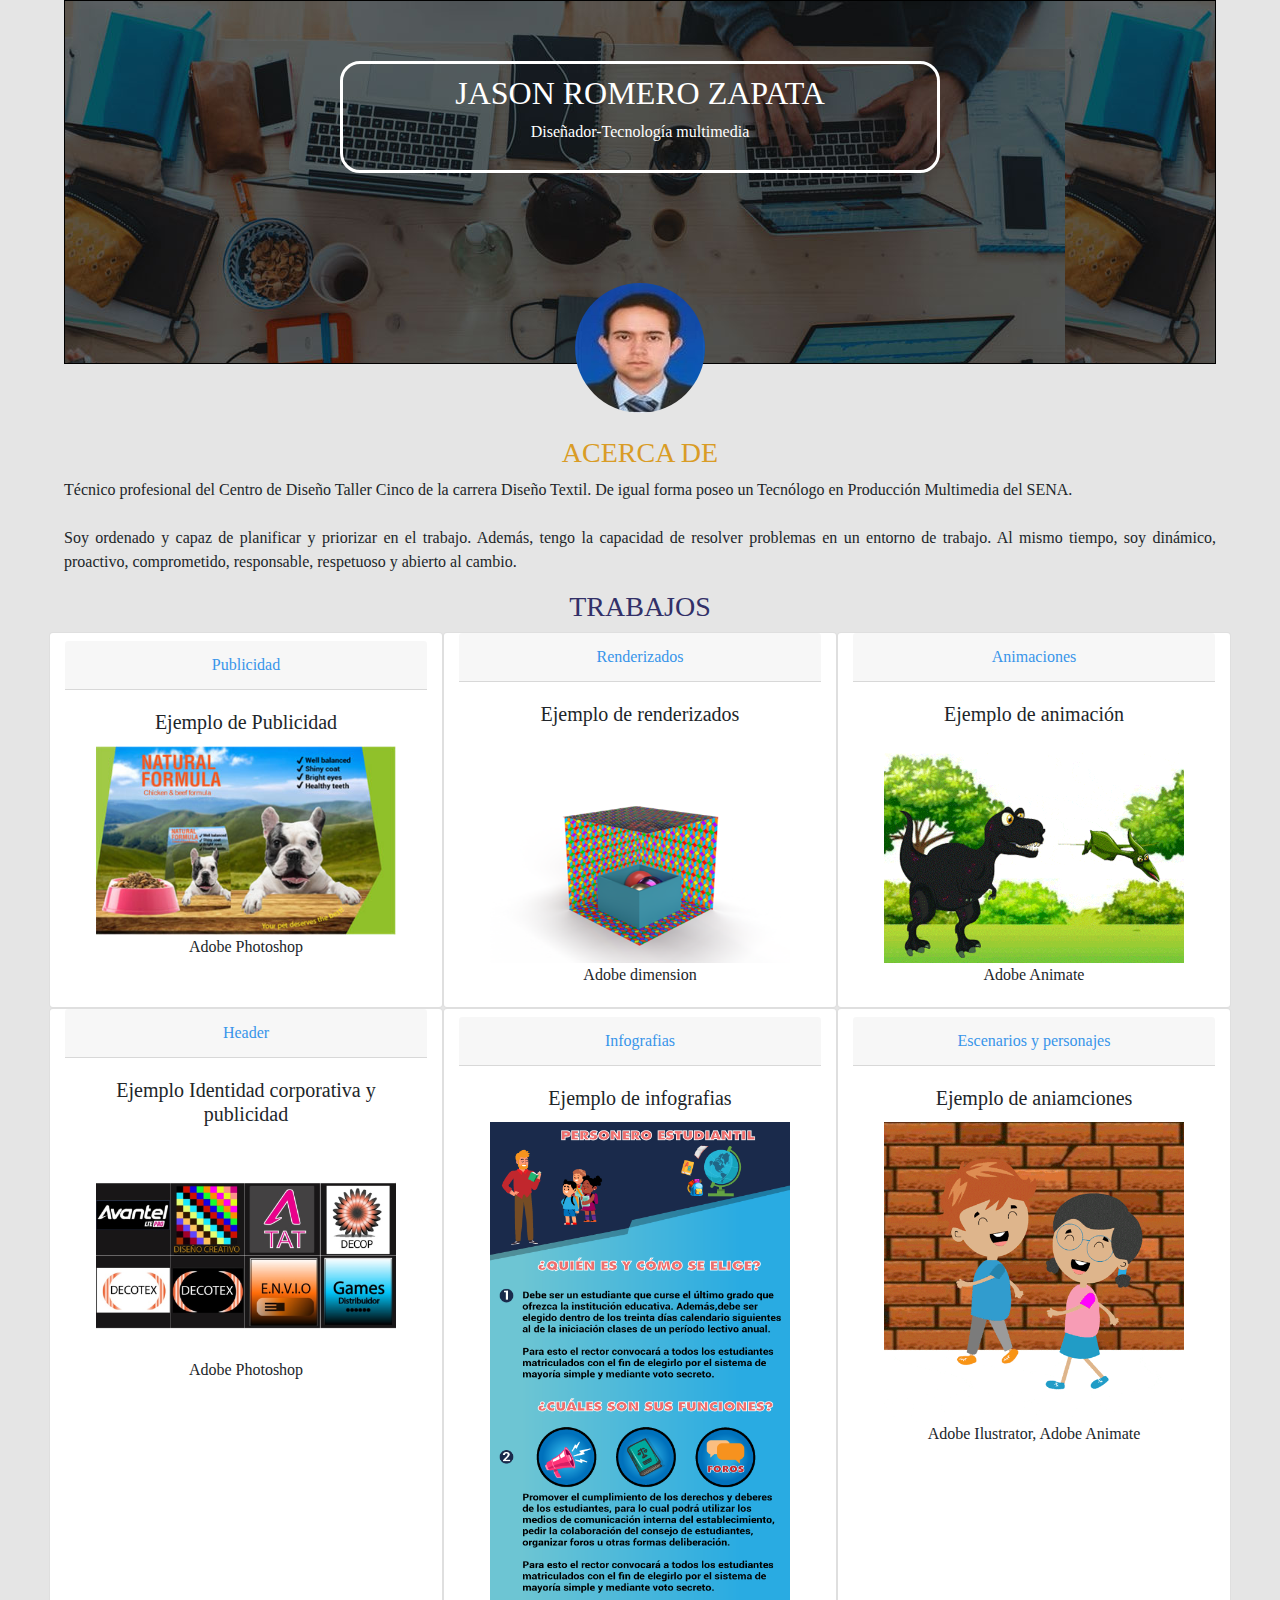
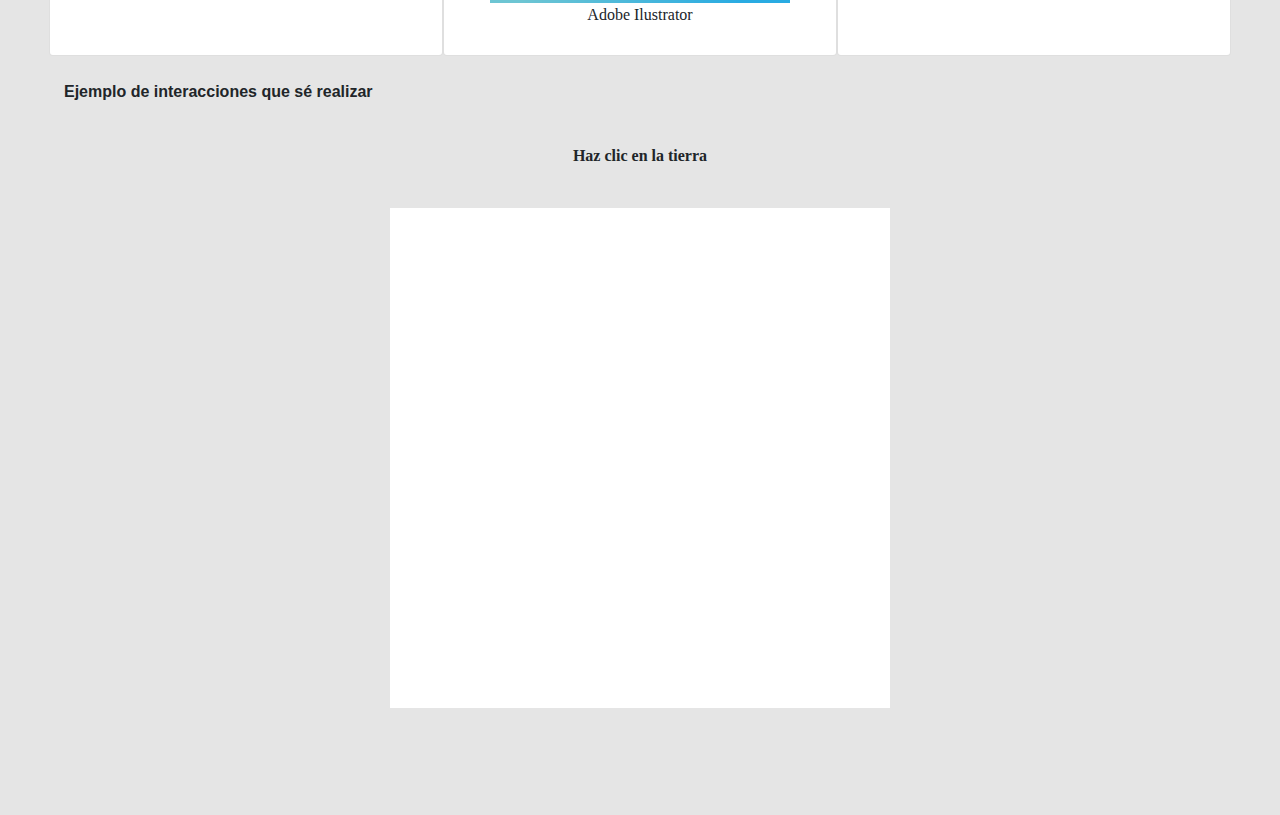
==== Index.html @ 219cb010 "Add files via upload" ====
<!doctype html>
<html>
<head>
<meta charset="utf-8">
<meta http-equiv="X-UA-Compatible" content="IE=edge">
<meta name="viewport" content="width=device-width, initial-scale=1.0">
<title>Documento sin título</title>
<link href="css/bootstrap-4.3.1.css" rel="stylesheet" type="text/css">
<link rel="stylesheet" href="css/stylej.css">
<link  rel="icon"   href="img/favicon.png" type="image/png" />
</head>
<body class="bodyuno">
	<header style="width: 100%;margin: auto; border:1px solid black; background: url(img/fondo.jpg); height: auto">
      	<div style="padding: 10px;margin: 60px auto; border: 3px solid white; width: 100%; max-width: 600px; border-radius: 20px; ">
			<h2 style="text-align: center; color: white">JASON ROMERO ZAPATA</h2>
			<p style="text-align: center; color: white" >Diseñador-Tecnología multimedia</p>
		</div>
		<center>
    		<img src="img/mifoto.png" class="rounded-circle img-fluid" alt="Placeholder image" style=" top:50px; position: relative; top: 50px ">
		</center>
	</header>
	<main><br><br><br>	
		<h3 style="color: #D99C26; text-align: center">ACERCA DE</h3>
		<p class="text-justify">
			Técnico profesional del Centro de Diseño Taller Cinco de la carrera Diseño Textil. De igual forma poseo un Tecnólogo en Producción Multimedia del SENA.<br><br>
			Soy ordenado y capaz de planificar y priorizar en el trabajo. Además, tengo la capacidad de resolver problemas en un entorno de trabajo. Al mismo tiempo, soy dinámico, proactivo, comprometido, responsable, respetuoso y abierto al cambio.
		</p>
	  <h3 style="color:#323068; text-align: center">TRABAJOS</h3>
		<div >
			<div class="row">
				<div class="card text-center col-md-4 py-2"> 
				  <div class="card-header" style="color: #3895EA"> Publicidad </div>
				  <div class="card-body">
					<h5 class="card-title">Ejemplo de Publicidad</h5>
					<img src="img/publicidad.jpg" style="width: 100%; max-width: 300px"  alt=""/>
					<p class="card-text">Adobe Photoshop</p>
					</div>
		  		</div>
				<div class="card text-center col-md-4 "> 
				  <div class="card-header" style="color: #3895EA"> Renderizados </div>
				  <div class="card-body">
					<h5 class="card-title">Ejemplo de renderizados</h5>
					<img src="img/ejemplo1.png" style="width: 100%; max-width: 300px"  alt=""/>
					<p class="card-text">Adobe dimension</p>
					</div>
		  		</div>
				<div class="card text-center col-md-4 "> 
				  <div class="card-header" style="color: #3895EA"> Animaciones </div>
				  <div class="card-body">
					<h5 class="card-title">Ejemplo de animación</h5>
					<img src="img/animacion.gif" style="width: 100%; max-width: 300px"  alt=""/>
					<p class="card-text">Adobe Animate</p>
					</div>
		  		</div>
				<div class="card text-center col-md-4 "> 
				  <div class="card-header" style="color: #3895EA"> Header </div>
				  <div class="card-body">
					<h5 class="card-title">Ejemplo Identidad corporativa y publicidad</h5>
					<img src="img/ejemplo3.png" style="width: 100%; max-width: 300px"  alt=""/>
					<p class="card-text">Adobe Photoshop</p>
					</div>
		  		</div><br><br>
				<div class="card text-center col-md-4 py-2"> 
				  <div class="card-header" style="color: #3895EA"> Infografias </div>
				  <div class="card-body">
					<h5 class="card-title">Ejemplo de infografias</h5>
					<img src="img/ejemplo4.png" style="width: 100%; max-width: 300px"  alt=""/>
					<p class="card-text">Adobe Ilustrator</p>
					</div>
		  		</div>
				<div class="card text-center col-md-4 py-2"> 
				  <div class="card-header" style="color: #3895EA"> Escenarios y personajes </div>
				  <div class="card-body">
					<h5 class="card-title">Ejemplo de aniamciones</h5>
					<img src="img/caminando.gif" style="width: 100%; max-width: 300px"  alt=""/>
					<p class="card-text">Adobe Ilustrator, Adobe Animate</p>
					</div>
		  		</div>
			
				
		  </div>
			
        </div>
				<section><br>
			<p style="font-family: 'Open Sans', sans-serif;font-weight: 700" class="text">Ejemplo de interacciones que sé realizar</p>
			<br>
			<p style="text-align: center;font-weight: 700" class="text">Haz clic en la tierra</p> <br>
			<div align="center">
				<iframe width="100%" height="600px" style="max-width: 500px" src="animate/interaccion.html" scrolling="auto"  frameborder="0">
				</iframe>
			</div>
		</section>
	</main>
	
<script src="js/jquery-3.3.1.min.js"></script>
<script src="js/popper.min.js"></script>
<script src="js/bootstrap-4.3.1.js"></script>
</body>
</html>
---- css/stylej.css ----
.bodyuno{background-color: #E5E5E5; font-family: Open Sans !important; width:90%; margin: auto; box-sizing: border-box}
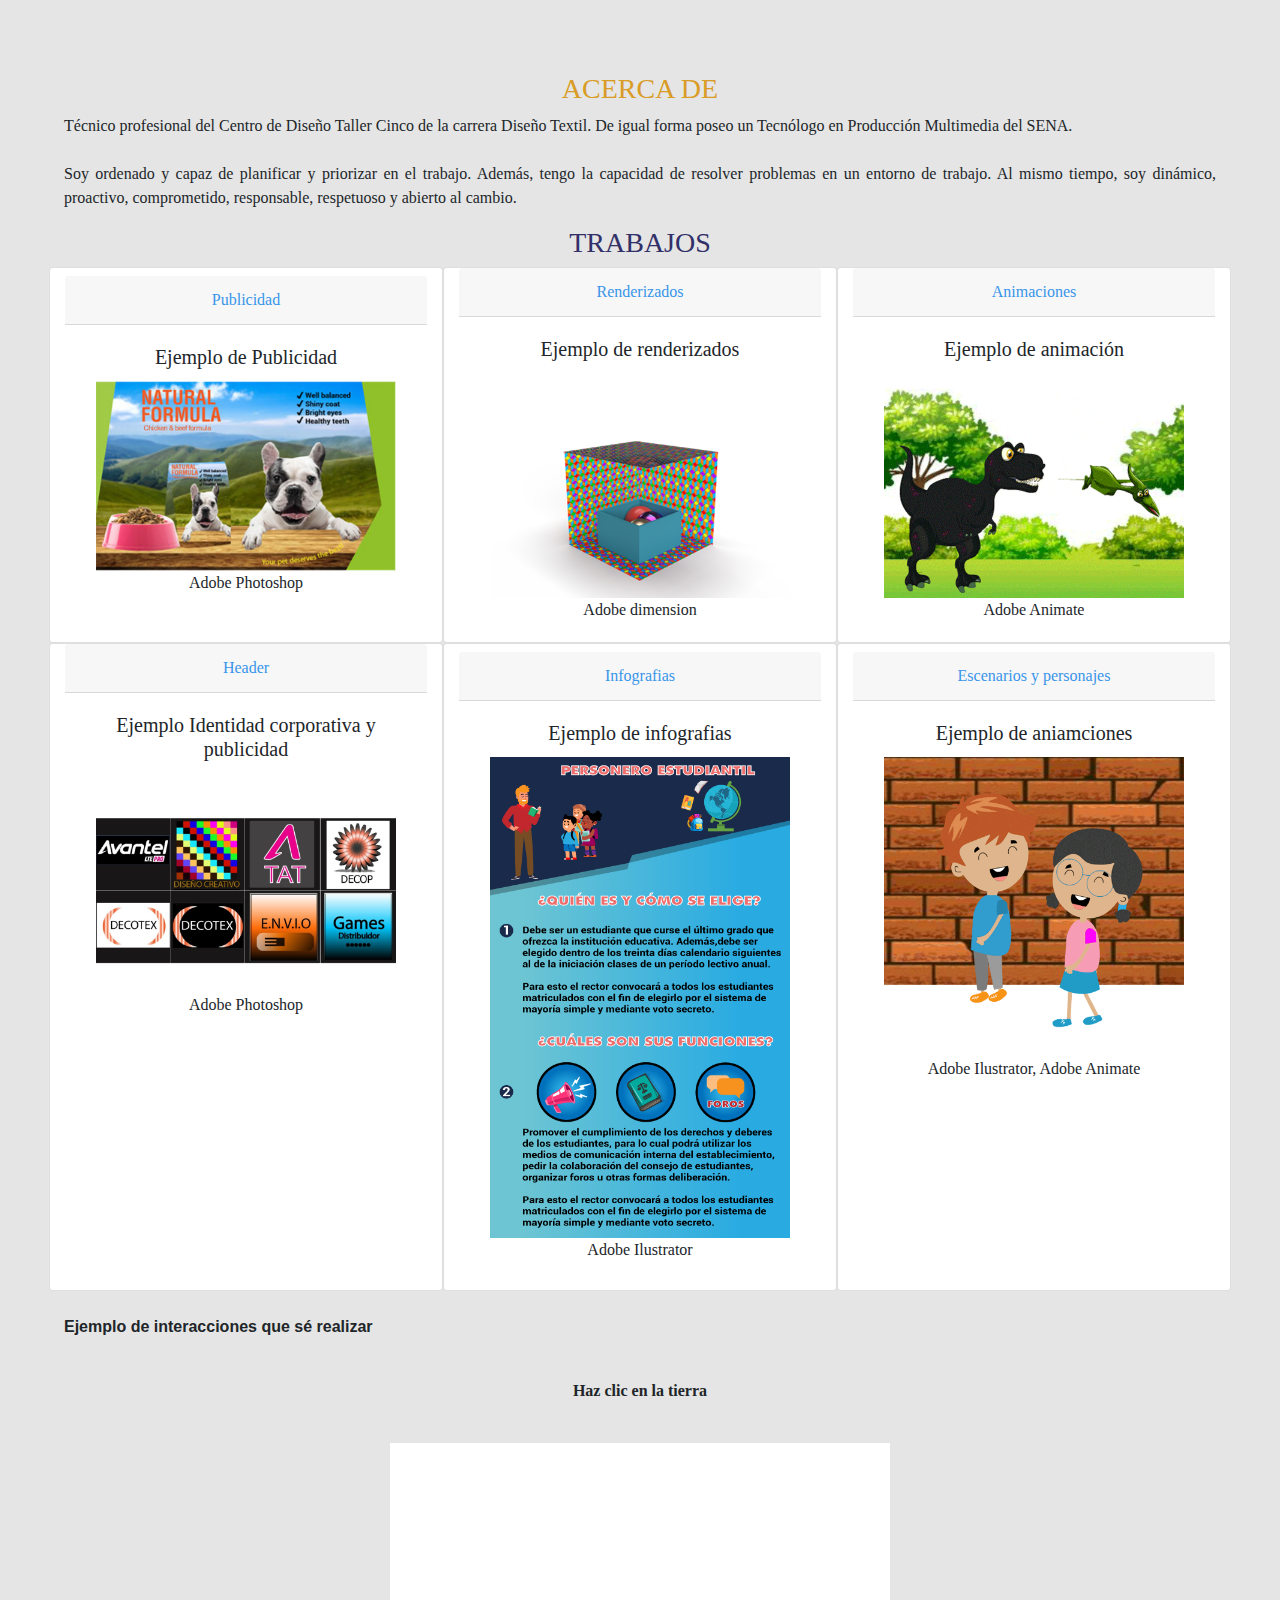
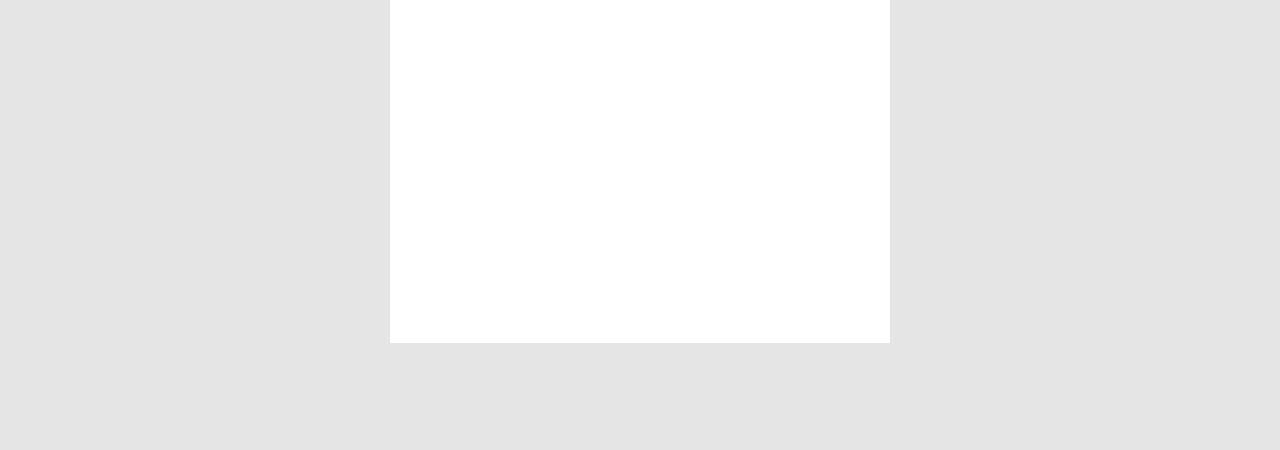
==== commit 81c2da30: "Update Index.html" ====
--- a/Index.html
+++ b/Index.html
@@ -10,15 +10,7 @@
 <link  rel="icon"   href="img/favicon.png" type="image/png" />
 </head>
 <body class="bodyuno">
-	<header style="width: 100%;margin: auto; border:1px solid black; background: url(img/fondo.jpg); height: auto">
-      	<div style="padding: 10px;margin: 60px auto; border: 3px solid white; width: 100%; max-width: 600px; border-radius: 20px; ">
-			<h2 style="text-align: center; color: white">JASON ROMERO ZAPATA</h2>
-			<p style="text-align: center; color: white" >Diseñador-Tecnología multimedia</p>
-		</div>
-		<center>
-    		<img src="img/mifoto.png" class="rounded-circle img-fluid" alt="Placeholder image" style=" top:50px; position: relative; top: 50px ">
-		</center>
-	</header>
+	
 	<main><br><br><br>	
 		<h3 style="color: #D99C26; text-align: center">ACERCA DE</h3>
 		<p class="text-justify">
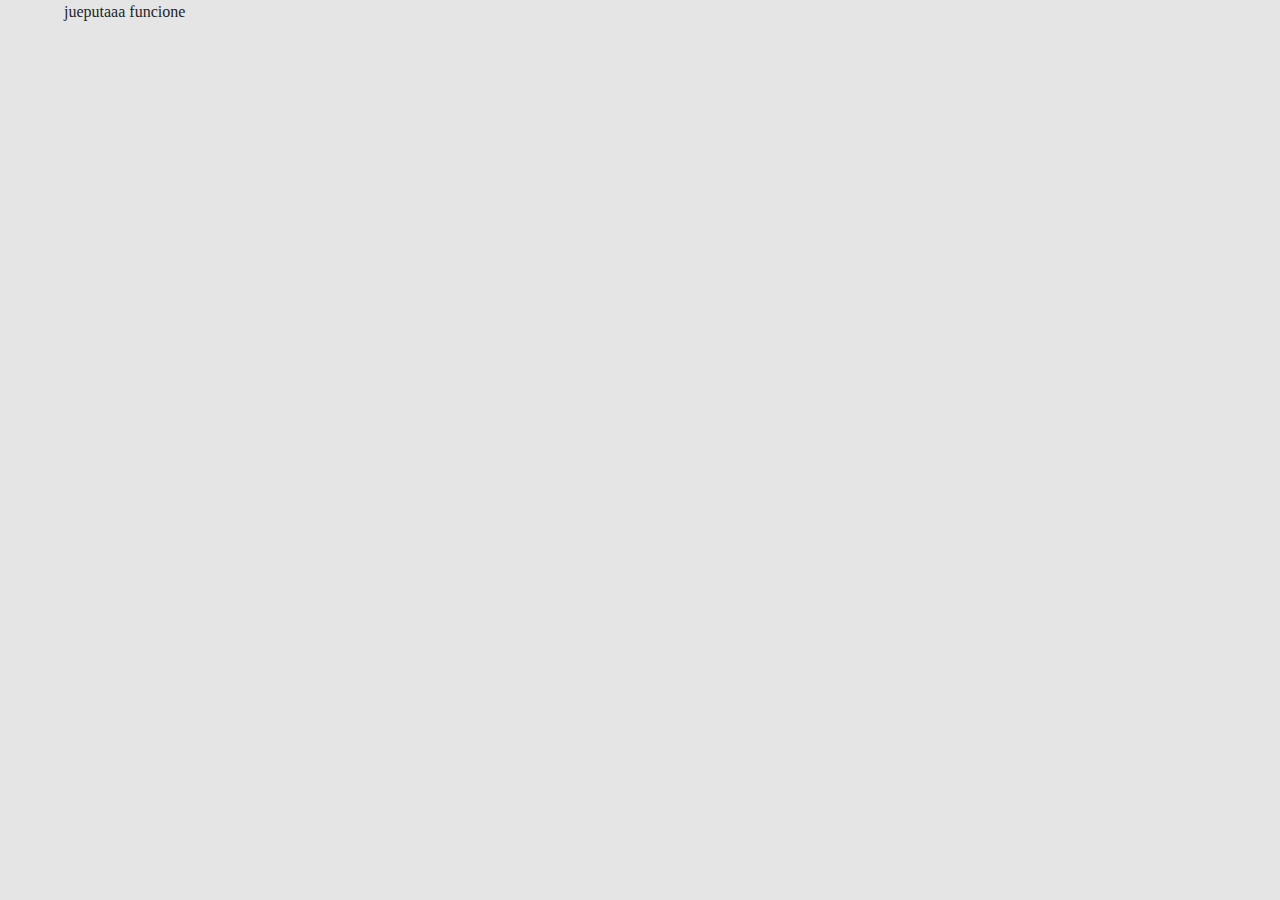
==== commit 75fca031: "Update Index.html" ====
--- a/Index.html
+++ b/Index.html
@@ -11,78 +11,7 @@
 </head>
 <body class="bodyuno">
 	
-	<main><br><br><br>	
-		<h3 style="color: #D99C26; text-align: center">ACERCA DE</h3>
-		<p class="text-justify">
-			Técnico profesional del Centro de Diseño Taller Cinco de la carrera Diseño Textil. De igual forma poseo un Tecnólogo en Producción Multimedia del SENA.<br><br>
-			Soy ordenado y capaz de planificar y priorizar en el trabajo. Además, tengo la capacidad de resolver problemas en un entorno de trabajo. Al mismo tiempo, soy dinámico, proactivo, comprometido, responsable, respetuoso y abierto al cambio.
-		</p>
-	  <h3 style="color:#323068; text-align: center">TRABAJOS</h3>
-		<div >
-			<div class="row">
-				<div class="card text-center col-md-4 py-2"> 
-				  <div class="card-header" style="color: #3895EA"> Publicidad </div>
-				  <div class="card-body">
-					<h5 class="card-title">Ejemplo de Publicidad</h5>
-					<img src="img/publicidad.jpg" style="width: 100%; max-width: 300px"  alt=""/>
-					<p class="card-text">Adobe Photoshop</p>
-					</div>
-		  		</div>
-				<div class="card text-center col-md-4 "> 
-				  <div class="card-header" style="color: #3895EA"> Renderizados </div>
-				  <div class="card-body">
-					<h5 class="card-title">Ejemplo de renderizados</h5>
-					<img src="img/ejemplo1.png" style="width: 100%; max-width: 300px"  alt=""/>
-					<p class="card-text">Adobe dimension</p>
-					</div>
-		  		</div>
-				<div class="card text-center col-md-4 "> 
-				  <div class="card-header" style="color: #3895EA"> Animaciones </div>
-				  <div class="card-body">
-					<h5 class="card-title">Ejemplo de animación</h5>
-					<img src="img/animacion.gif" style="width: 100%; max-width: 300px"  alt=""/>
-					<p class="card-text">Adobe Animate</p>
-					</div>
-		  		</div>
-				<div class="card text-center col-md-4 "> 
-				  <div class="card-header" style="color: #3895EA"> Header </div>
-				  <div class="card-body">
-					<h5 class="card-title">Ejemplo Identidad corporativa y publicidad</h5>
-					<img src="img/ejemplo3.png" style="width: 100%; max-width: 300px"  alt=""/>
-					<p class="card-text">Adobe Photoshop</p>
-					</div>
-		  		</div><br><br>
-				<div class="card text-center col-md-4 py-2"> 
-				  <div class="card-header" style="color: #3895EA"> Infografias </div>
-				  <div class="card-body">
-					<h5 class="card-title">Ejemplo de infografias</h5>
-					<img src="img/ejemplo4.png" style="width: 100%; max-width: 300px"  alt=""/>
-					<p class="card-text">Adobe Ilustrator</p>
-					</div>
-		  		</div>
-				<div class="card text-center col-md-4 py-2"> 
-				  <div class="card-header" style="color: #3895EA"> Escenarios y personajes </div>
-				  <div class="card-body">
-					<h5 class="card-title">Ejemplo de aniamciones</h5>
-					<img src="img/caminando.gif" style="width: 100%; max-width: 300px"  alt=""/>
-					<p class="card-text">Adobe Ilustrator, Adobe Animate</p>
-					</div>
-		  		</div>
-			
-				
-		  </div>
-			
-        </div>
-				<section><br>
-			<p style="font-family: 'Open Sans', sans-serif;font-weight: 700" class="text">Ejemplo de interacciones que sé realizar</p>
-			<br>
-			<p style="text-align: center;font-weight: 700" class="text">Haz clic en la tierra</p> <br>
-			<div align="center">
-				<iframe width="100%" height="600px" style="max-width: 500px" src="animate/interaccion.html" scrolling="auto"  frameborder="0">
-				</iframe>
-			</div>
-		</section>
-	</main>
+	<p>jueputaaa funcione</p>
 	
 <script src="js/jquery-3.3.1.min.js"></script>
 <script src="js/popper.min.js"></script>
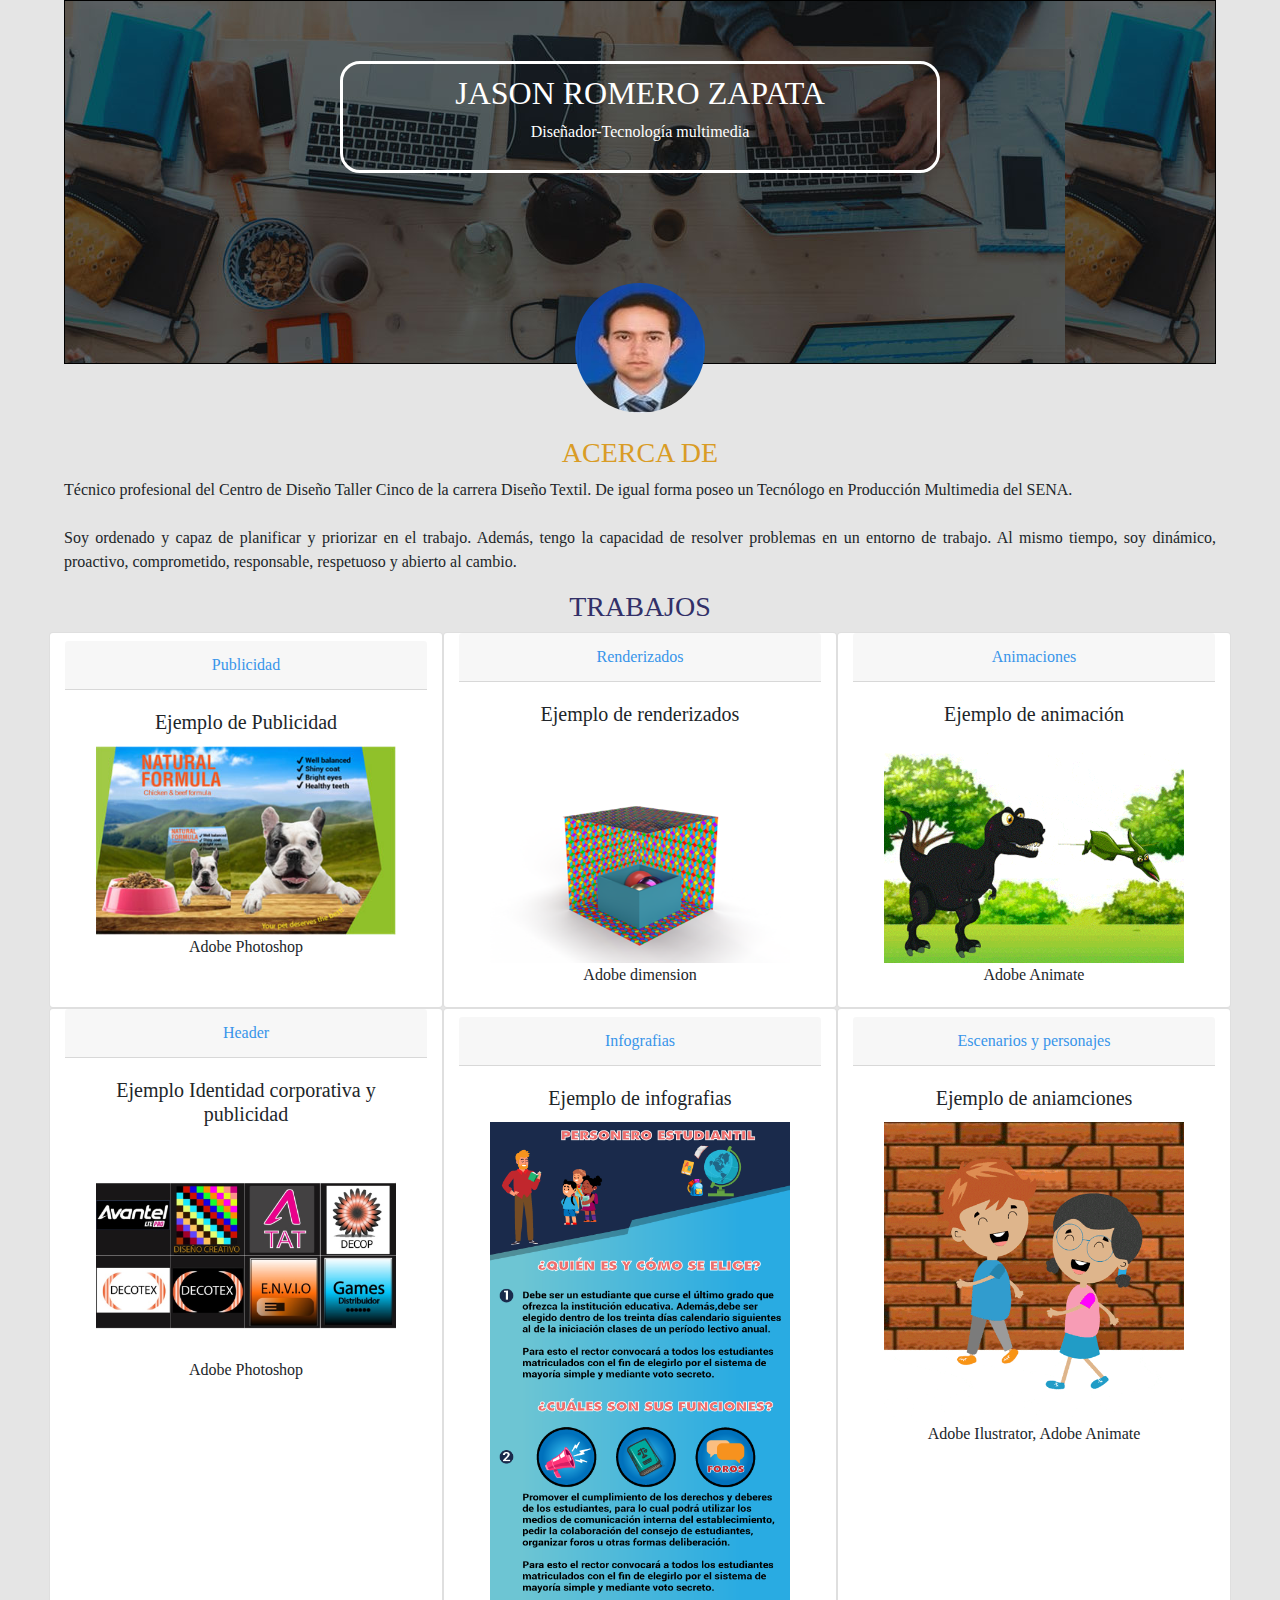
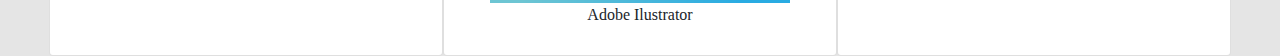
==== commit 45d3fcad: "Add files via upload" ====
--- a/Index.html
+++ b/Index.html
@@ -10,8 +10,79 @@
 <link  rel="icon"   href="img/favicon.png" type="image/png" />
 </head>
 <body class="bodyuno">
-	
-	<p>jueputaaa funcione</p>
+	<header style="width: 100%;margin: auto; border:1px solid black; background: url(img/fondo.jpg); height: auto">
+      	<div style="padding: 10px;margin: 60px auto; border: 3px solid white; width: 100%; max-width: 600px; border-radius: 20px; ">
+			<h2 style="text-align: center; color: white">JASON ROMERO ZAPATA</h2>
+			<p style="text-align: center; color: white" >Diseñador-Tecnología multimedia</p>
+		</div>
+		<center>
+    		<img src="img/mifoto.png" class="rounded-circle img-fluid" alt="Placeholder image" style=" top:50px; position: relative; top: 50px ">
+		</center>
+	</header>
+	<main><br><br><br>	
+		<h3 style="color: #D99C26; text-align: center">ACERCA DE</h3>
+		<p class="text-justify">
+			Técnico profesional del Centro de Diseño Taller Cinco de la carrera Diseño Textil. De igual forma poseo un Tecnólogo en Producción Multimedia del SENA.<br><br>
+			Soy ordenado y capaz de planificar y priorizar en el trabajo. Además, tengo la capacidad de resolver problemas en un entorno de trabajo. Al mismo tiempo, soy dinámico, proactivo, comprometido, responsable, respetuoso y abierto al cambio.
+		</p>
+	  <h3 style="color:#323068; text-align: center">TRABAJOS</h3>
+		<div >
+			<div class="row">
+				<div class="card text-center col-md-4 py-2"> 
+				  <div class="card-header" style="color: #3895EA"> Publicidad </div>
+				  <div class="card-body">
+					<h5 class="card-title">Ejemplo de Publicidad</h5>
+					<img src="img/publicidad.jpg" style="width: 100%; max-width: 300px"  alt=""/>
+					<p class="card-text">Adobe Photoshop</p>
+					</div>
+		  		</div>
+				<div class="card text-center col-md-4 "> 
+				  <div class="card-header" style="color: #3895EA"> Renderizados </div>
+				  <div class="card-body">
+					<h5 class="card-title">Ejemplo de renderizados</h5>
+					<img src="img/ejemplo1.png" style="width: 100%; max-width: 300px"  alt=""/>
+					<p class="card-text">Adobe dimension</p>
+					</div>
+		  		</div>
+				<div class="card text-center col-md-4 "> 
+				  <div class="card-header" style="color: #3895EA"> Animaciones </div>
+				  <div class="card-body">
+					<h5 class="card-title">Ejemplo de animación</h5>
+					<img src="img/animacion.gif" style="width: 100%; max-width: 300px"  alt=""/>
+					<p class="card-text">Adobe Animate</p>
+					</div>
+		  		</div>
+				<div class="card text-center col-md-4 "> 
+				  <div class="card-header" style="color: #3895EA"> Header </div>
+				  <div class="card-body">
+					<h5 class="card-title">Ejemplo Identidad corporativa y publicidad</h5>
+					<img src="img/ejemplo3.png" style="width: 100%; max-width: 300px"  alt=""/>
+					<p class="card-text">Adobe Photoshop</p>
+					</div>
+		  		</div><br><br>
+				<div class="card text-center col-md-4 py-2"> 
+				  <div class="card-header" style="color: #3895EA"> Infografias </div>
+				  <div class="card-body">
+					<h5 class="card-title">Ejemplo de infografias</h5>
+					<img src="img/ejemplo4.png" style="width: 100%; max-width: 300px"  alt=""/>
+					<p class="card-text">Adobe Ilustrator</p>
+					</div>
+		  		</div>
+				<div class="card text-center col-md-4 py-2"> 
+				  <div class="card-header" style="color: #3895EA"> Escenarios y personajes </div>
+				  <div class="card-body">
+					<h5 class="card-title">Ejemplo de aniamciones</h5>
+					<img src="img/caminando.gif" style="width: 100%; max-width: 300px"  alt=""/>
+					<p class="card-text">Adobe Ilustrator, Adobe Animate</p>
+					</div>
+		  		</div>
+			
+				
+		  </div>
+			
+        </div>
+				
+	</main>
 	
 <script src="js/jquery-3.3.1.min.js"></script>
 <script src="js/popper.min.js"></script>
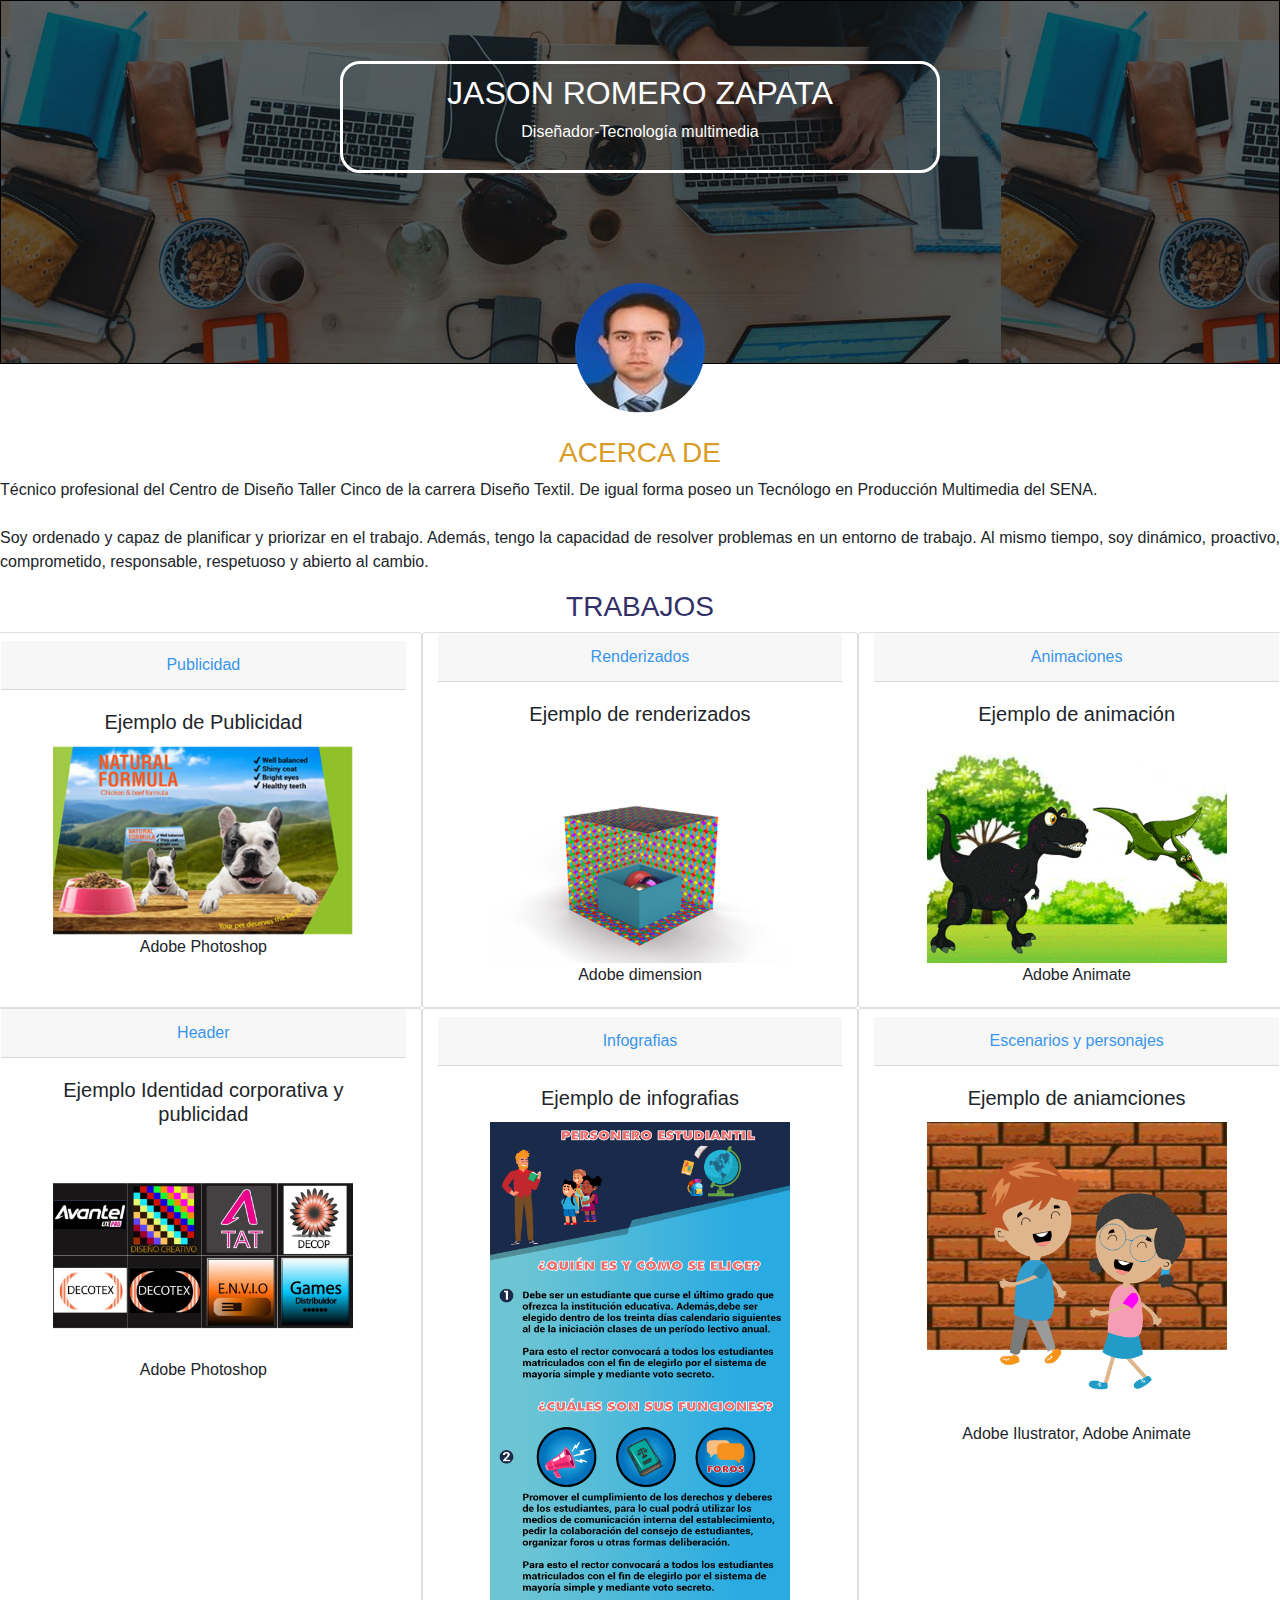
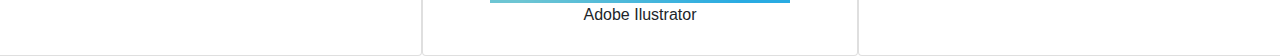
==== commit 5493533d: "Add files via upload" ====
--- a/Index.html
+++ b/Index.html
@@ -9,7 +9,7 @@
 <link rel="stylesheet" href="css/stylej.css">
 <link  rel="icon"   href="img/favicon.png" type="image/png" />
 </head>
-<body class="bodyuno">
+<body >
 	<header style="width: 100%;margin: auto; border:1px solid black; background: url(img/fondo.jpg); height: auto">
       	<div style="padding: 10px;margin: 60px auto; border: 3px solid white; width: 100%; max-width: 600px; border-radius: 20px; ">
 			<h2 style="text-align: center; color: white">JASON ROMERO ZAPATA</h2>
